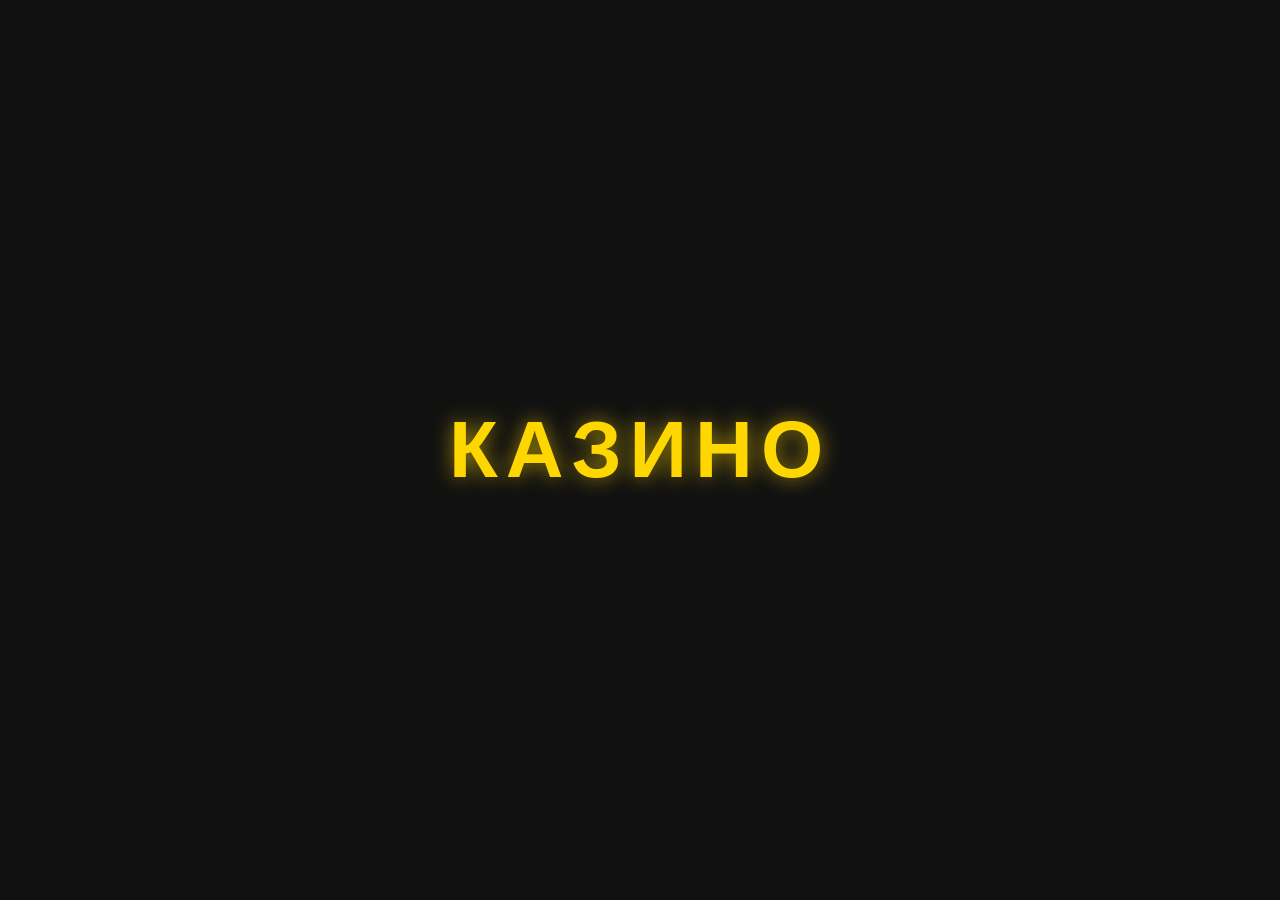
==== index.html @ df4ee609 "Create index.html" ====
<!DOCTYPE html>
<html lang="ru">
<head>
  <meta charset="UTF-8">
  <meta name="viewport" content="width=device-width, initial-scale=1.0">
  <title>Казино</title>
  <style>
    * {
      margin: 0;
      padding: 0;
      box-sizing: border-box;
    }

    body {
      height: 100vh;               /* высота на весь экран */
      display: flex;
      justify-content: center;     /* по горизонтали */
      align-items: center;         /* по вертикали */
      background: #111;
    }

    h1 {
      font-family: Arial, sans-serif;
      font-size: 80px;
      color: gold;
      text-transform: uppercase;
      letter-spacing: 8px;
      text-shadow: 0 0 20px rgba(255, 215, 0, 0.6);
    }
  </style>
</head>
<body>
  <h1>Казино</h1>
</body>
</html>
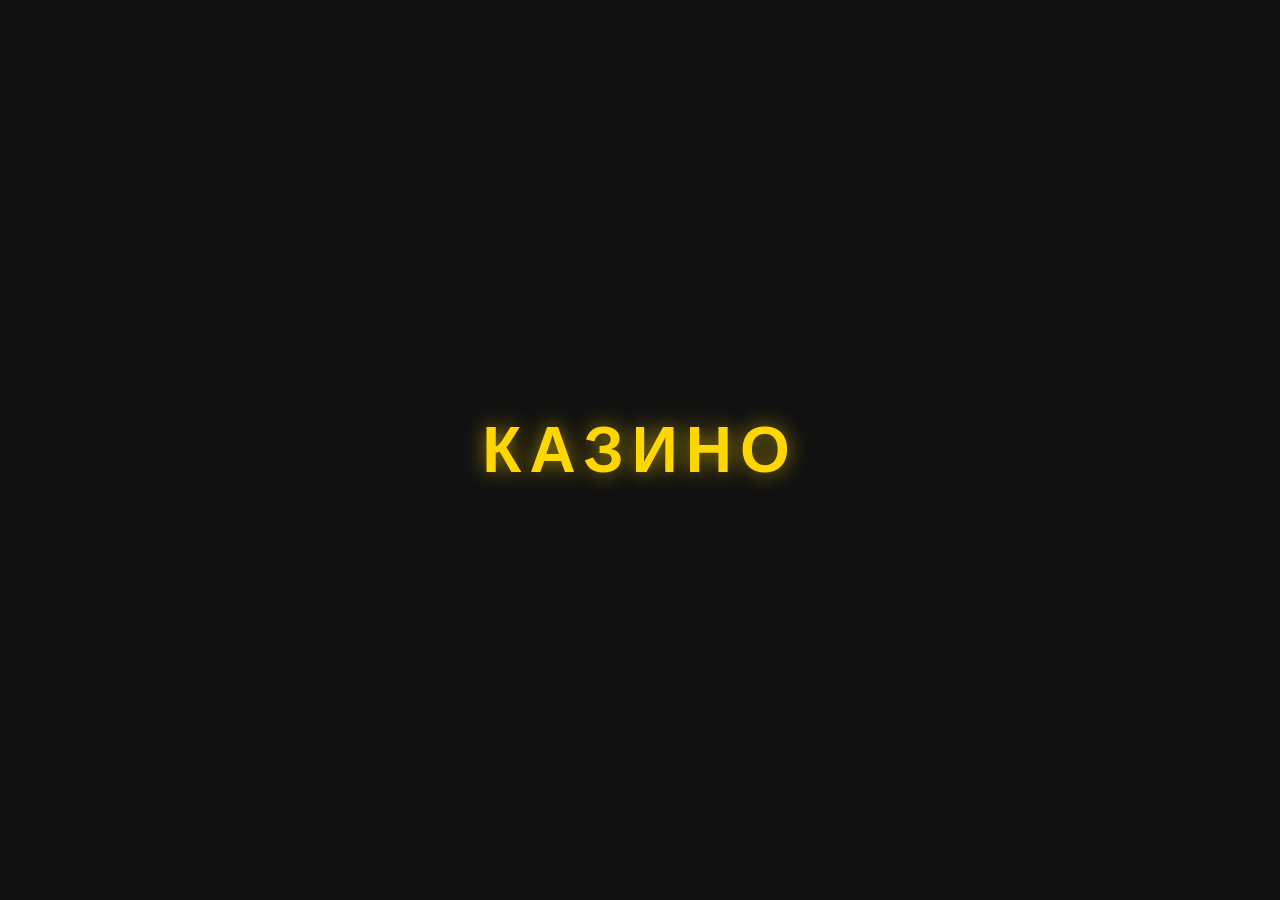
==== commit 14874a0b: "Update index.html" ====
--- a/index.html
+++ b/index.html
@@ -5,31 +5,35 @@
   <meta name="viewport" content="width=device-width, initial-scale=1.0">
   <title>Казино</title>
   <style>
-    * {
-      margin: 0;
-      padding: 0;
-      box-sizing: border-box;
-    }
+    * { margin: 0; padding: 0; box-sizing: border-box; }
 
     body {
-      height: 100vh;               /* высота на весь экран */
+      height: 100vh;
       display: flex;
-      justify-content: center;     /* по горизонтали */
-      align-items: center;         /* по вертикали */
+      justify-content: center;
+      align-items: center;
       background: #111;
     }
 
-    h1 {
+    a {
       font-family: Arial, sans-serif;
-      font-size: 80px;
+      font-size: 64px;
+      font-weight: bold;
       color: gold;
+      text-decoration: none;
       text-transform: uppercase;
       letter-spacing: 8px;
       text-shadow: 0 0 20px rgba(255, 215, 0, 0.6);
+      transition: transform 0.2s, text-shadow 0.2s;
+    }
+
+    a:hover, a:active {
+      transform: scale(1.1);
+      text-shadow: 0 0 40px rgba(255, 215, 0, 1);
     }
   </style>
 </head>
 <body>
-  <h1>Казино</h1>
+  <a href="casino.html">Казино</a>
 </body>
 </html>
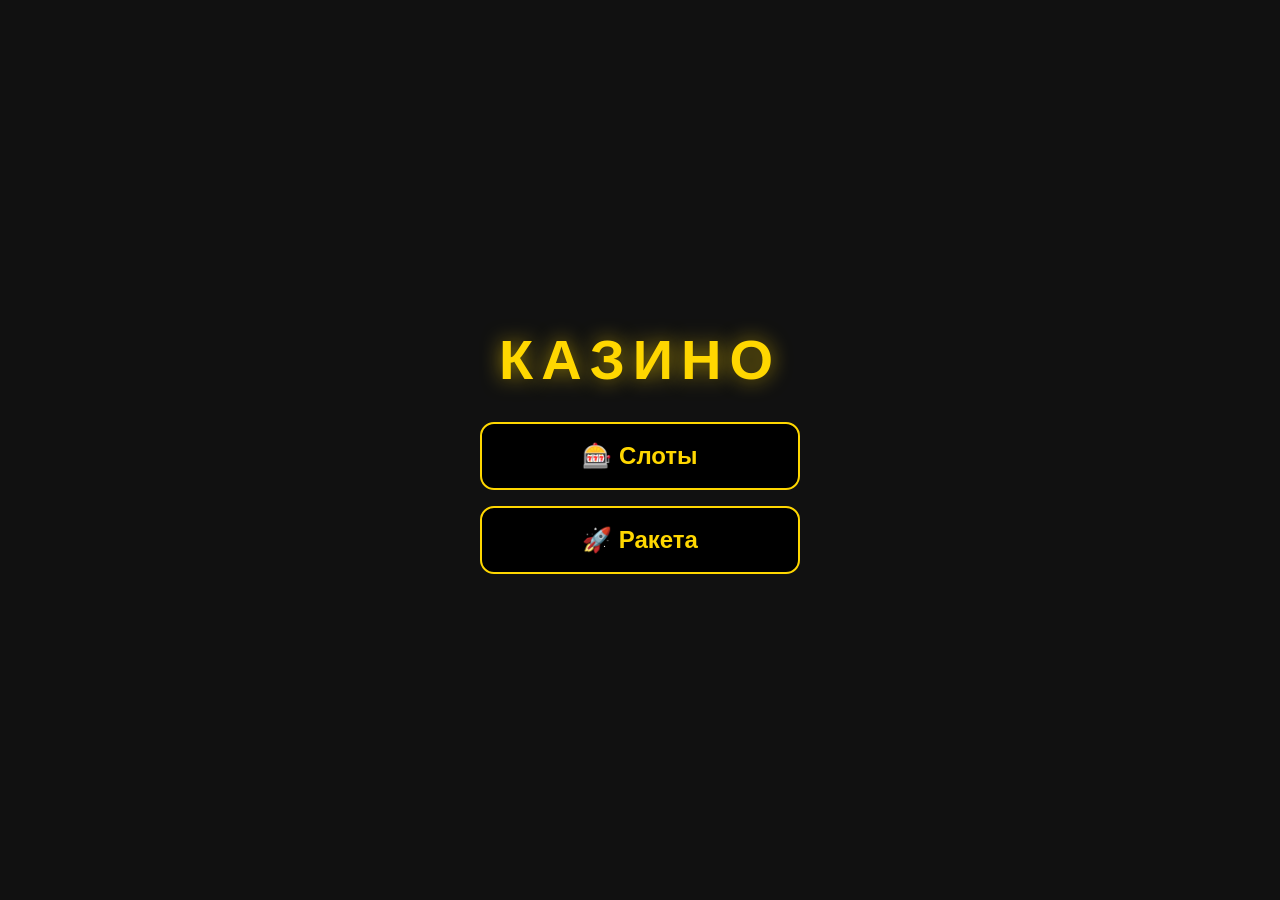
==== commit 1a56ff5e: "Update index.html" ====
--- a/index.html
+++ b/index.html
@@ -8,32 +8,51 @@
     * { margin: 0; padding: 0; box-sizing: border-box; }
 
     body {
-      height: 100vh;
+      min-height: 100vh;
       display: flex;
+      flex-direction: column;
       justify-content: center;
       align-items: center;
+      gap: 30px;
       background: #111;
+      font-family: Arial, sans-serif;
     }
 
-    a {
-      font-family: Arial, sans-serif;
-      font-size: 64px;
-      font-weight: bold;
+    h1 {
+      font-size: 56px;
       color: gold;
-      text-decoration: none;
       text-transform: uppercase;
       letter-spacing: 8px;
       text-shadow: 0 0 20px rgba(255, 215, 0, 0.6);
-      transition: transform 0.2s, text-shadow 0.2s;
     }
 
-    a:hover, a:active {
-      transform: scale(1.1);
-      text-shadow: 0 0 40px rgba(255, 215, 0, 1);
+    .games { display: flex; flex-direction: column; gap: 16px; width: 80%; max-width: 320px; }
+
+    .games a {
+      display: block;
+      text-align: center;
+      padding: 18px;
+      font-size: 24px;
+      font-weight: bold;
+      text-decoration: none;
+      color: gold;
+      border: 2px solid gold;
+      border-radius: 14px;
+      background: #000;
+      transition: transform 0.2s, box-shadow 0.2s;
+    }
+
+    .games a:hover, .games a:active {
+      transform: scale(1.05);
+      box-shadow: 0 0 25px rgba(255, 215, 0, 0.7);
     }
   </style>
 </head>
 <body>
-  <a href="casino.html">Казино</a>
+  <h1>Казино</h1>
+  <div class="games">
+    <a href="casino.html">🎰 Слоты</a>
+    <a href="rocket.html">🚀 Ракета</a>
+  </div>
 </body>
 </html>
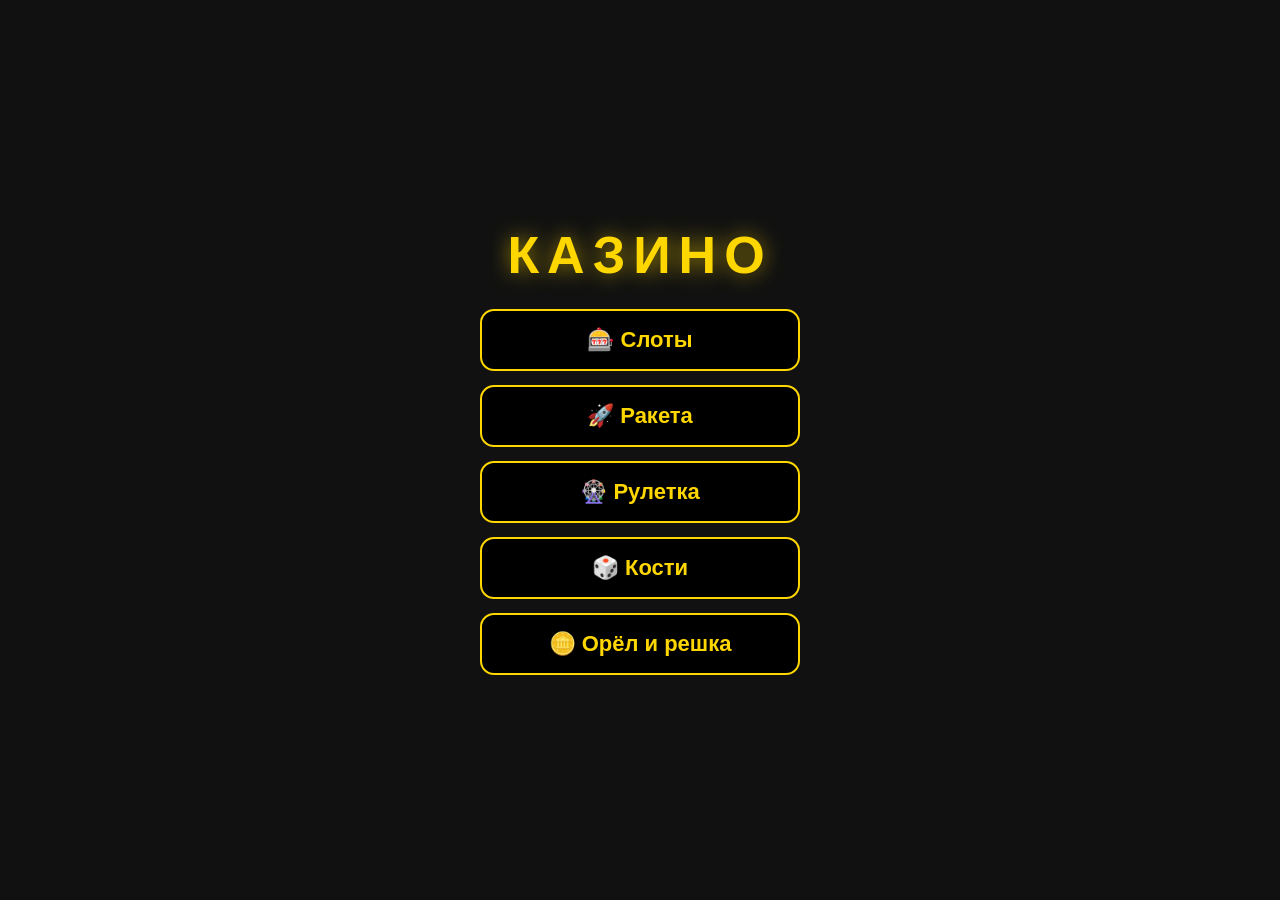
==== commit 2d4dcc80: "Update index.html" ====
--- a/index.html
+++ b/index.html
@@ -6,46 +6,22 @@
   <title>Казино</title>
   <style>
     * { margin: 0; padding: 0; box-sizing: border-box; }
-
     body {
-      min-height: 100vh;
-      display: flex;
-      flex-direction: column;
-      justify-content: center;
-      align-items: center;
-      gap: 30px;
-      background: #111;
-      font-family: Arial, sans-serif;
+      min-height: 100vh; display: flex; flex-direction: column;
+      justify-content: center; align-items: center; gap: 24px;
+      padding: 20px; background: #111; font-family: Arial, sans-serif;
     }
-
     h1 {
-      font-size: 56px;
-      color: gold;
-      text-transform: uppercase;
-      letter-spacing: 8px;
+      font-size: 52px; color: gold; text-transform: uppercase; letter-spacing: 8px;
       text-shadow: 0 0 20px rgba(255, 215, 0, 0.6);
     }
-
-    .games { display: flex; flex-direction: column; gap: 16px; width: 80%; max-width: 320px; }
-
+    .games { display: flex; flex-direction: column; gap: 14px; width: 80%; max-width: 320px; }
     .games a {
-      display: block;
-      text-align: center;
-      padding: 18px;
-      font-size: 24px;
-      font-weight: bold;
-      text-decoration: none;
-      color: gold;
-      border: 2px solid gold;
-      border-radius: 14px;
-      background: #000;
-      transition: transform 0.2s, box-shadow 0.2s;
+      display: block; text-align: center; padding: 16px; font-size: 22px;
+      font-weight: bold; text-decoration: none; color: gold;
+      border: 2px solid gold; border-radius: 14px; background: #000;
     }
-
-    .games a:hover, .games a:active {
-      transform: scale(1.05);
-      box-shadow: 0 0 25px rgba(255, 215, 0, 0.7);
-    }
+    .games a:active { transform: scale(1.05); box-shadow: 0 0 25px rgba(255, 215, 0, 0.7); }
   </style>
 </head>
 <body>
@@ -53,6 +29,9 @@
   <div class="games">
     <a href="casino.html">🎰 Слоты</a>
     <a href="rocket.html">🚀 Ракета</a>
+    <a href="roulette.html">🎡 Рулетка</a>
+    <a href="dice.html">🎲 Кости</a>
+    <a href="coin.html">🪙 Орёл и решка</a>
   </div>
 </body>
 </html>
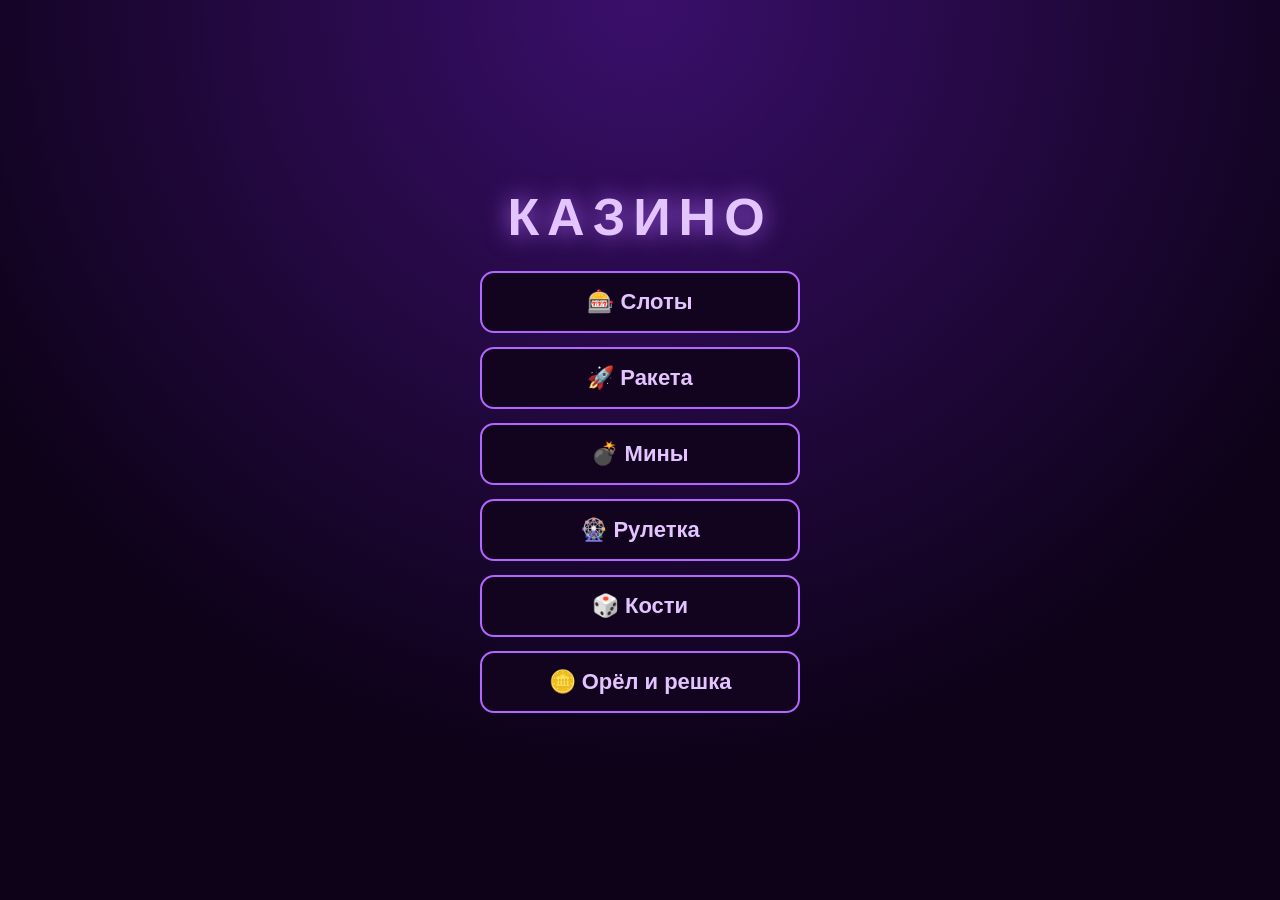
==== commit 1278902f: "Update index.html" ====
--- a/index.html
+++ b/index.html
@@ -8,20 +8,21 @@
     * { margin: 0; padding: 0; box-sizing: border-box; }
     body {
       min-height: 100vh; display: flex; flex-direction: column;
-      justify-content: center; align-items: center; gap: 24px;
-      padding: 20px; background: #111; font-family: Arial, sans-serif;
+      justify-content: center; align-items: center; gap: 24px; padding: 20px;
+      background: radial-gradient(circle at top, #3a0f6b, #0d0218 70%);
+      font-family: Arial, sans-serif;
     }
     h1 {
-      font-size: 52px; color: gold; text-transform: uppercase; letter-spacing: 8px;
-      text-shadow: 0 0 20px rgba(255, 215, 0, 0.6);
+      font-size: 52px; color: #e3c4ff; text-transform: uppercase; letter-spacing: 8px;
+      text-shadow: 0 0 25px rgba(178, 102, 255, 0.9);
     }
     .games { display: flex; flex-direction: column; gap: 14px; width: 80%; max-width: 320px; }
     .games a {
       display: block; text-align: center; padding: 16px; font-size: 22px;
-      font-weight: bold; text-decoration: none; color: gold;
-      border: 2px solid gold; border-radius: 14px; background: #000;
+      font-weight: bold; text-decoration: none; color: #e3c4ff;
+      border: 2px solid #b266ff; border-radius: 14px; background: #12031f;
     }
-    .games a:active { transform: scale(1.05); box-shadow: 0 0 25px rgba(255, 215, 0, 0.7); }
+    .games a:active { transform: scale(1.05); box-shadow: 0 0 25px rgba(178, 102, 255, 0.8); }
   </style>
 </head>
 <body>
@@ -29,6 +30,7 @@
   <div class="games">
     <a href="casino.html">🎰 Слоты</a>
     <a href="rocket.html">🚀 Ракета</a>
+    <a href="mines.html">💣 Мины</a>
     <a href="roulette.html">🎡 Рулетка</a>
     <a href="dice.html">🎲 Кости</a>
     <a href="coin.html">🪙 Орёл и решка</a>
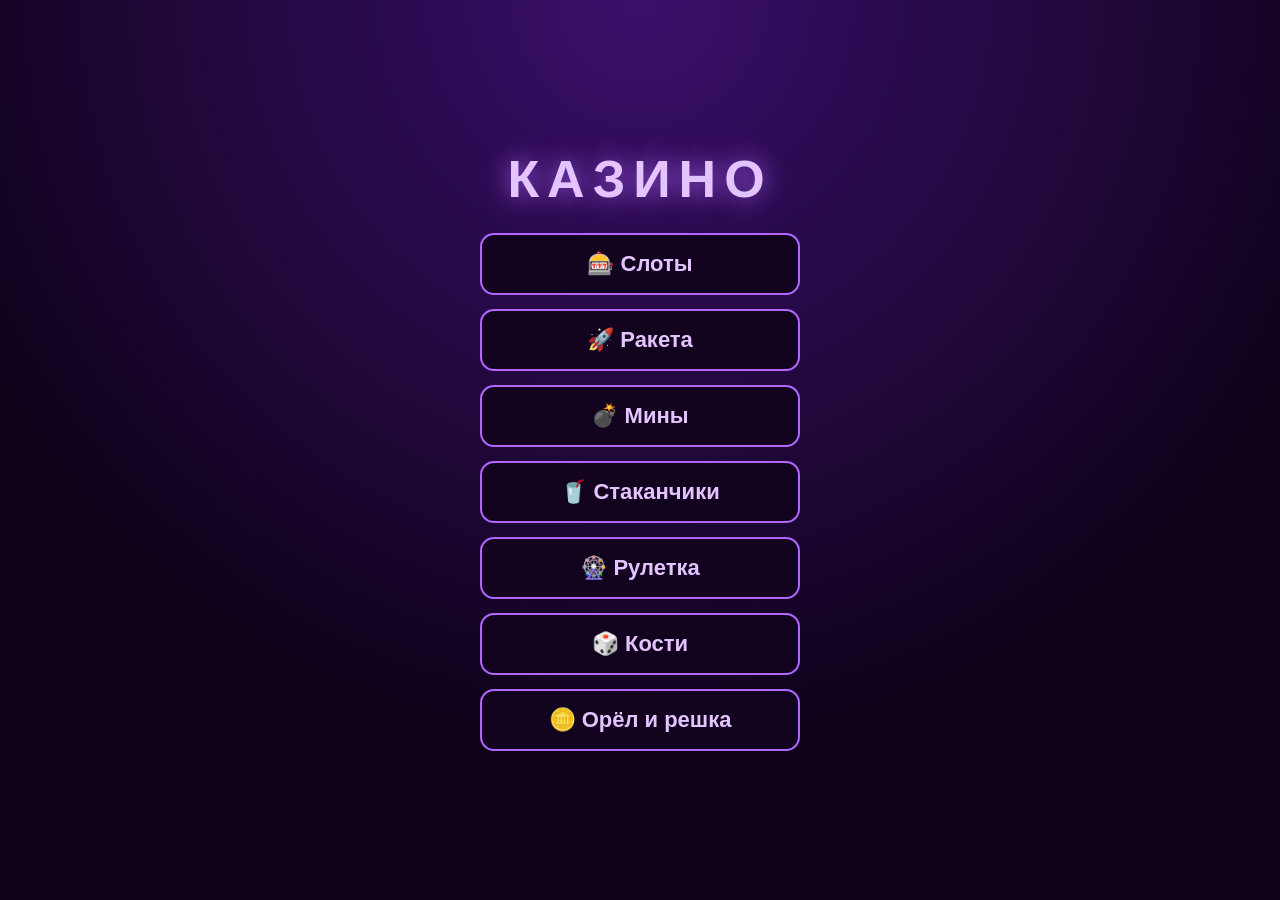
==== commit 2f602225: "Update index.html" ====
--- a/index.html
+++ b/index.html
@@ -31,9 +31,10 @@
     <a href="casino.html">🎰 Слоты</a>
     <a href="rocket.html">🚀 Ракета</a>
     <a href="mines.html">💣 Мины</a>
+    <a href="cups.html">🥤 Стаканчики</a>
     <a href="roulette.html">🎡 Рулетка</a>
     <a href="dice.html">🎲 Кости</a>
     <a href="coin.html">🪙 Орёл и решка</a>
   </div>
 </body>
-</html>+</html>
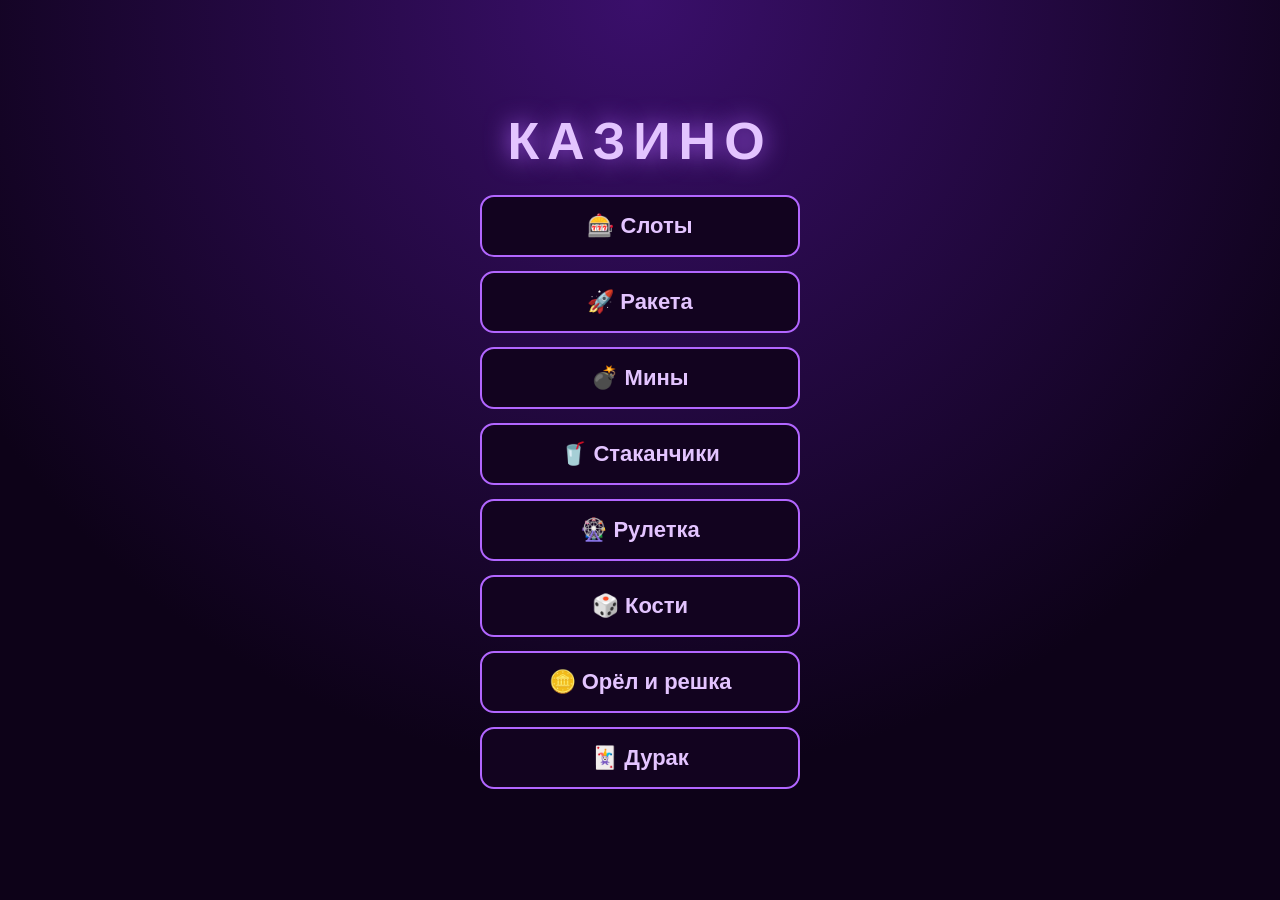
==== commit 368aeb7b: "Update index.html" ====
--- a/index.html
+++ b/index.html
@@ -35,6 +35,7 @@
     <a href="roulette.html">🎡 Рулетка</a>
     <a href="dice.html">🎲 Кости</a>
     <a href="coin.html">🪙 Орёл и решка</a>
+    <a href="durak.html">🃏 Дурак</a>
   </div>
 </body>
 </html>
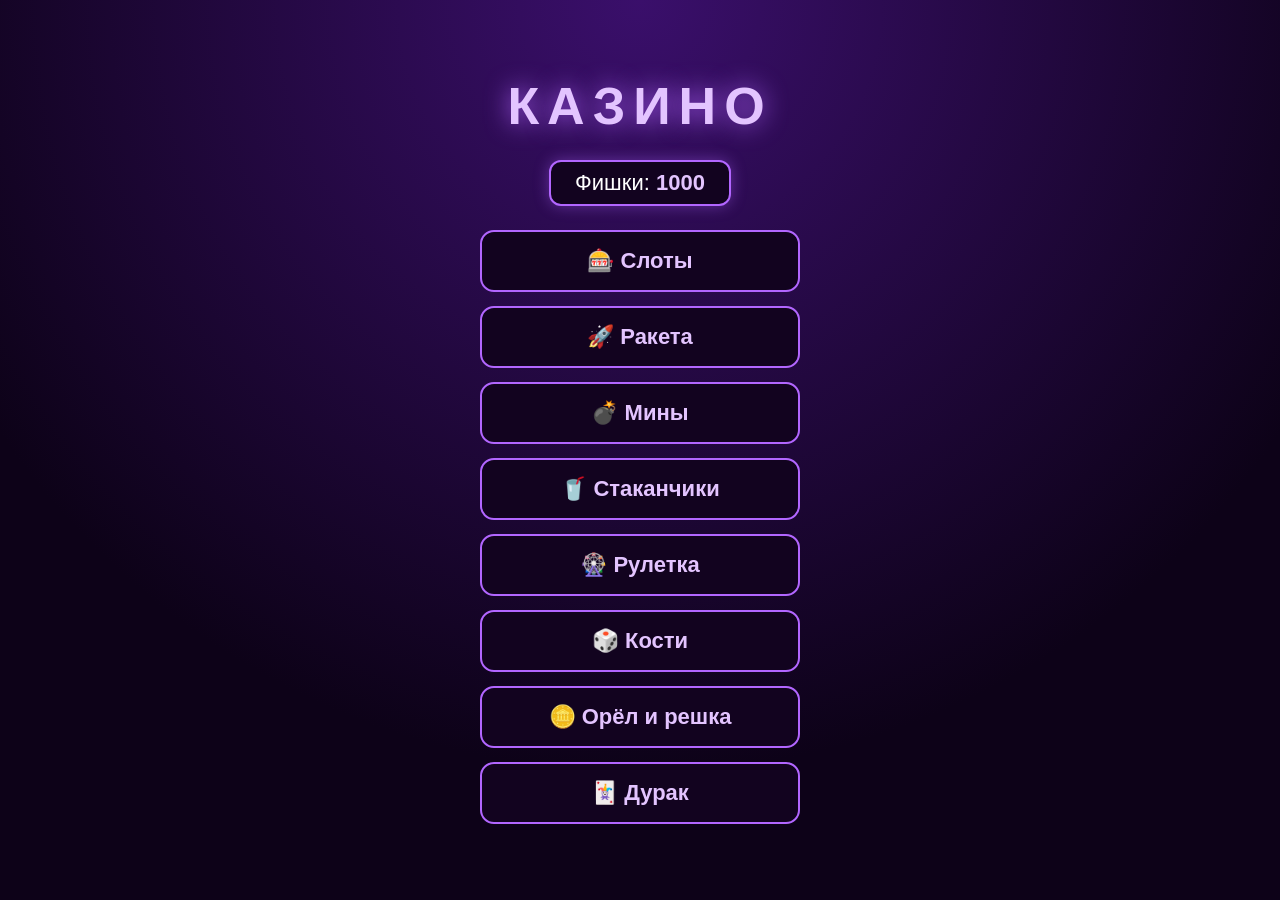
==== commit 96faa42f: "Update index.html" ====
--- a/index.html
+++ b/index.html
@@ -16,6 +16,12 @@
       font-size: 52px; color: #e3c4ff; text-transform: uppercase; letter-spacing: 8px;
       text-shadow: 0 0 25px rgba(178, 102, 255, 0.9);
     }
+    .balance {
+      font-size: 22px; color: #fff; background: #12031f;
+      border: 2px solid #b266ff; border-radius: 12px; padding: 8px 24px;
+      box-shadow: 0 0 15px rgba(178, 102, 255, 0.4);
+    }
+    .balance span { color: #e3c4ff; font-weight: bold; }
     .games { display: flex; flex-direction: column; gap: 14px; width: 80%; max-width: 320px; }
     .games a {
       display: block; text-align: center; padding: 16px; font-size: 22px;
@@ -27,6 +33,7 @@
 </head>
 <body>
   <h1>Казино</h1>
+  <div class="balance">Фишки: <span id="balance">1000</span></div>
   <div class="games">
     <a href="casino.html">🎰 Слоты</a>
     <a href="rocket.html">🚀 Ракета</a>
@@ -37,5 +44,16 @@
     <a href="coin.html">🪙 Орёл и решка</a>
     <a href="durak.html">🃏 Дурак</a>
   </div>
+
+  <script>
+    function showBalance() {
+      let b = parseInt(localStorage.getItem('casinoBalance'));
+      if (isNaN(b)) b = 1000;
+      document.getElementById('balance').textContent = b;
+    }
+    showBalance();
+    // обновляем при возврате назад из игры
+    window.addEventListener('pageshow', showBalance);
+  </script>
 </body>
 </html>
